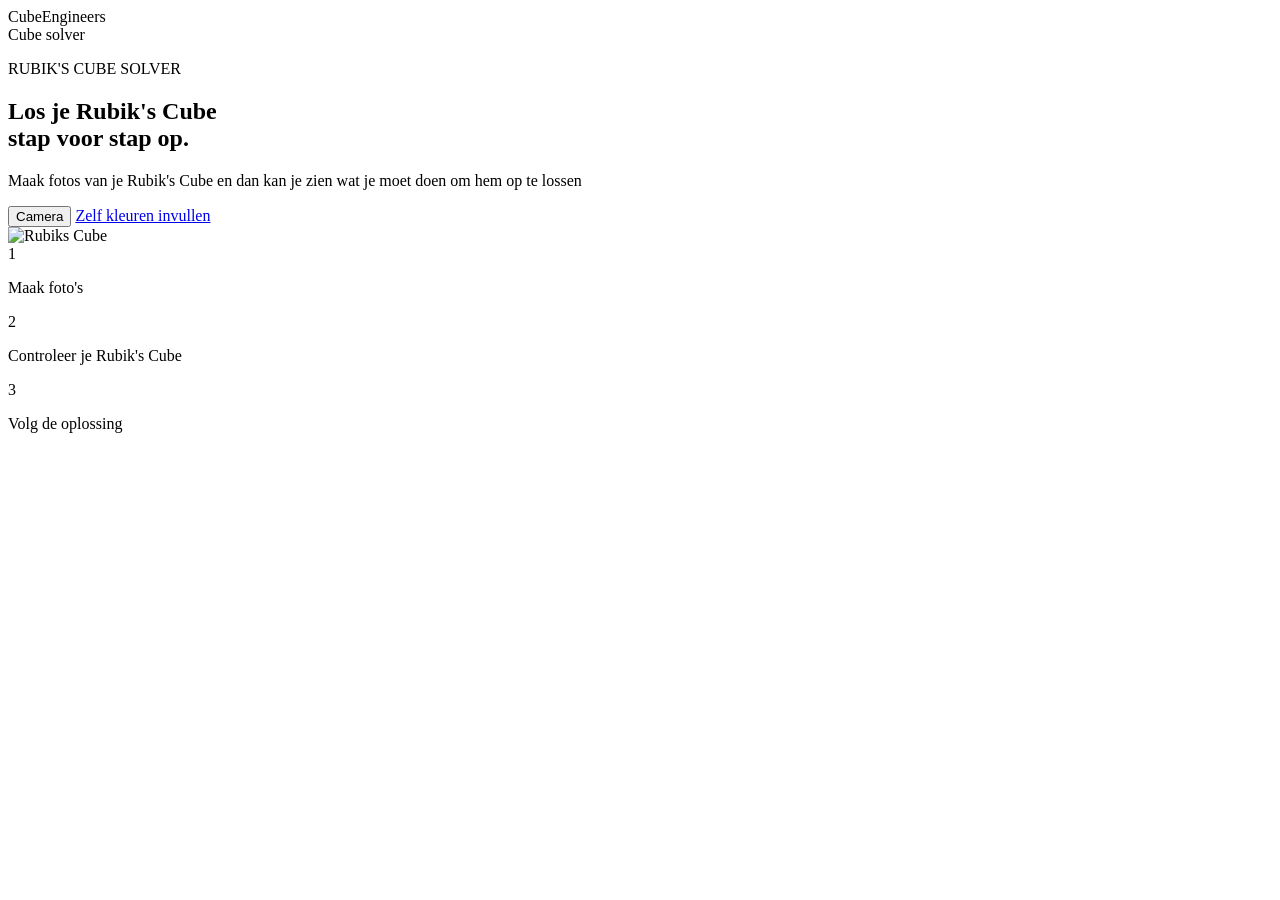
==== index.html @ 653329a5 "Add files via upload" ====
<!DOCTYPE html>
<html lang="nl">

<head>
    <meta charset="UTF-8">
    <meta name="viewport" content="width=device-width, initial-scale=1.0">

    <title>Cube Engineers</title>

    <link rel="stylesheet" href="style.css">
</head>

<body>

    <header>
        <div class="logo">
            Cube<span>Engineers</span>
        </div>

        <div class="header-right">
            <span>Cube solver</span>
        </div>
    </header>


    <main>

        <section class="hero">

            <div class="hero-text">

                <p class="small-text">RUBIK'S CUBE SOLVER</p>

                <h1>
                    Los je Rubik's Cube<br>
                    stap voor stap op.
                </h1>

                <p class="intro">
                    Maak fotos van je Rubik's Cube en dan kan je zien wat je moet doen om hem op te lossen
                </p>

                <div class="buttons">

                    <button class="camera-button">
                        Camera
                    </button>

                    <a href="zelf-invullen.html" class="manual-button">
                        Zelf kleuren invullen
                    </a>

                </div>

            </div>


            <div class="cube-image">

                <img src="rubiks-cube-transparant-v5.png" alt="Rubiks Cube">

            </div>

        </section>


        <section class="onderkant">

            <div>
                <span>1</span>
                <p>Maak foto's</p>
            </div>

            <div>
                <span>2</span>
                <p>Controleer je Rubik's Cube</p>
            </div>

            <div>
                <span>3</span>
                <p>Volg de oplossing</p>
            </div>

        </section>

    </main>

</body>

</html>
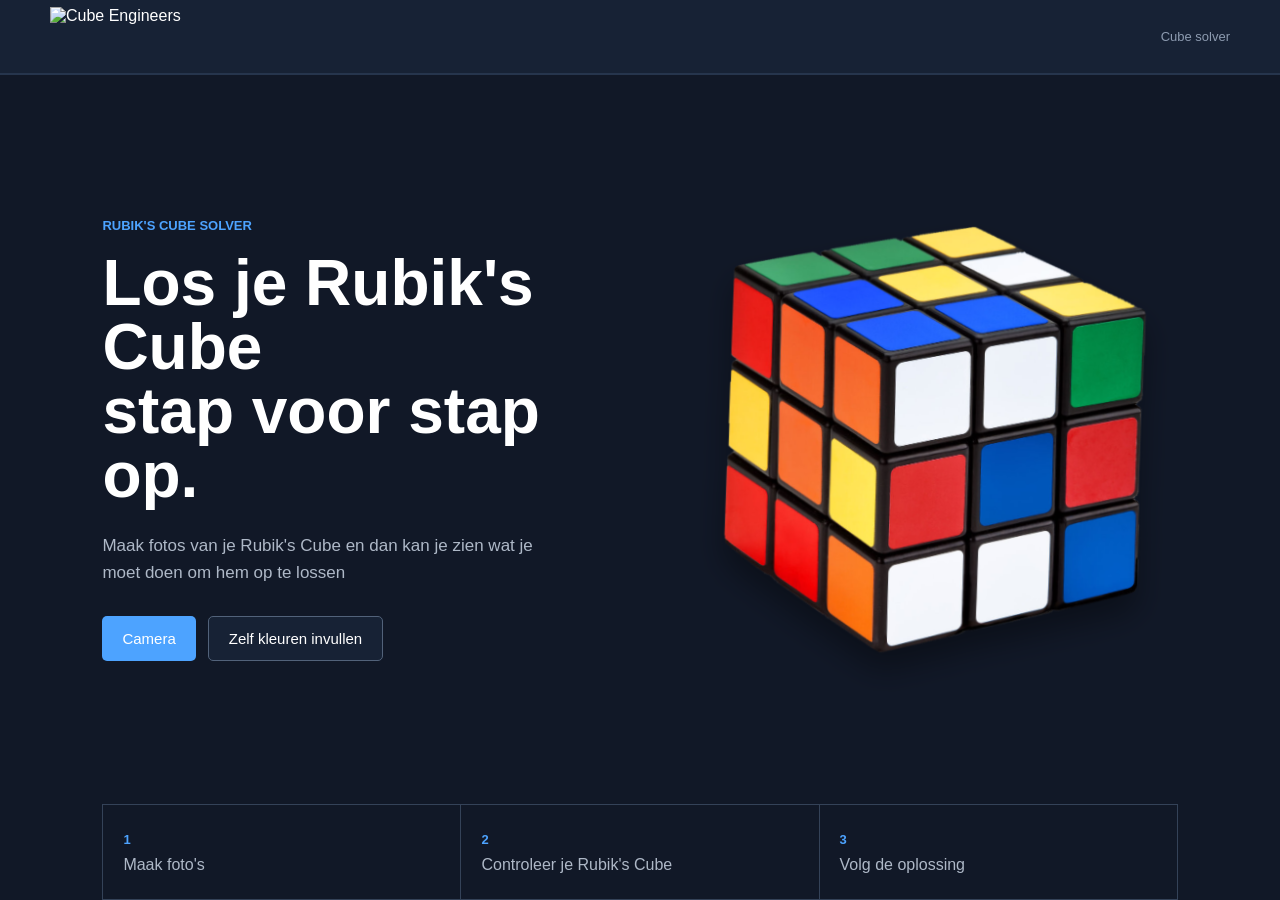
==== commit 543f77e4: "Update index.html" ====
--- a/index.html
+++ b/index.html
@@ -14,7 +14,7 @@
 
     <header>
         <div class="logo">
-            Cube<span>Engineers</span>
+            <img src="logo.png" alt="Cube Engineers">
         </div>
 
         <div class="header-right">
--- a/style.css
+++ b/style.css
@@ -0,0 +1,293 @@
+* {
+    box-sizing: border-box;
+    margin: 0;
+    padding: 0;
+}
+
+body {
+    background-color: #111827;
+    color: white;
+    font-family: Arial, sans-serif;
+
+    /* Pagina is minimaal zo hoog als het scherm */
+    min-height: 100vh;
+    display: flex;
+    flex-direction: column;
+}
+
+main {
+    flex: 1;
+    display: flex;
+    flex-direction: column;
+}
+
+
+
+header {
+    height: 75px;
+    flex-shrink: 0;
+
+    /* Blijft bovenaan in beeld tijdens het scrollen */
+    position: sticky;
+    top: 0;
+    z-index: 100;
+
+    display: flex;
+    align-items: center;
+    justify-content: space-between;
+
+    padding: 0 50px;
+
+    background-color: #172235;
+    border-bottom: 2px solid #26354d;
+}
+
+.logo img {
+    height: 60px;
+    width: auto;
+    display: block;
+}
+
+.header-right {
+    color: #8d9bb0;
+    font-size: 13px;
+}
+
+
+
+.hero {
+    flex: 1;
+    min-height: 570px;
+
+    display: flex;
+    align-items: center;
+
+    padding: 60px 8%;
+
+    gap: 80px;
+}
+
+.hero-text {
+    width: 50%;
+}
+
+.small-text {
+    color: #4da3ff;
+
+    font-size: 13px;
+    font-weight: bold;
+
+    margin-bottom: 18px;
+}
+
+h1 {
+    font-size: 64px;
+    line-height: 1;
+
+    margin-bottom: 25px;
+}
+
+.intro {
+    color: #aeb8c7;
+
+    font-size: 17px;
+    line-height: 1.6;
+
+    max-width: 450px;
+
+    margin-bottom: 30px;
+}
+
+
+
+.buttons {
+    display: flex;
+    gap: 12px;
+}
+
+button {
+    font-family: Arial, sans-serif;
+    font-size: 15px;
+
+    padding: 13px 20px;
+
+    cursor: pointer;
+}
+
+.camera-button {
+    background-color: #4da3ff;
+    color: white;
+
+    border: none;
+    border-radius: 5px;
+}
+
+
+.manual-button {
+    background-color: #172235;
+    color: white;
+    border: 1px solid #52627a;
+    border-radius: 5px;
+    font-family: Arial, sans-serif;
+    font-size: 15px;
+    padding: 13px 20px;
+    cursor: pointer;
+    display: inline-block;
+    text-decoration: none;
+}
+
+/* SLIDE ANIMATIE: een kleurvlak schuift van links naar rechts over de knop */
+
+.camera-button,
+.manual-button {
+    position: relative;
+    overflow: hidden;
+    z-index: 0;
+
+    transition: color 0.35s, border-color 0.35s;
+}
+
+.camera-button::before,
+.manual-button::before {
+    content: "";
+
+    position: absolute;
+    inset: 0;
+    z-index: -1;
+
+    transform: translateX(-101%);
+    transition: transform 0.35s ease;
+}
+
+.camera-button::before {
+    background-color: white;
+}
+
+.manual-button::before {
+    background-color: #4da3ff;
+}
+
+.camera-button:hover::before,
+.manual-button:hover::before {
+    transform: translateX(0);
+}
+
+.camera-button:hover {
+    color: #111827;
+}
+
+.manual-button:hover {
+    border-color: #4da3ff;
+}
+
+.cube-image {
+    width: 430px;
+    height: 430px;
+
+    display: flex;
+    align-items: center;
+    justify-content: center;
+
+    background-color: transparent;
+
+    padding: 0;
+
+    transform: rotate(2deg);
+}
+
+.cube-image img {
+    width: 100%;
+    height: 100%;
+
+    object-fit: contain;
+
+    display: block;
+
+    border-radius: 0;
+
+    /* maakt de schaduw alleen rond de cube */
+    filter: drop-shadow(0 18px 15px rgba(0, 0, 0, 0.35));
+}
+
+
+/* ONDERSTE GEDEELTE */
+
+.onderkant {
+    margin: 0 8%;
+
+    border-top: 1px solid #344258;
+    border-bottom: 1px solid #344258;
+
+    display: flex;
+}
+
+.onderkant div {
+    flex: 1;
+
+    padding: 25px 20px;
+
+    border-right: 1px solid #344258;
+}
+
+.onderkant div:first-child {
+    border-left: 1px solid #344258;
+}
+
+.onderkant span {
+    color: #4da3ff;
+
+    font-size: 13px;
+    font-weight: bold;
+}
+
+.onderkant p {
+    margin-top: 8px;
+
+    color: #aeb8c7;
+}
+
+
+/* TELEFOON */
+
+@media (max-width: 800px) {
+
+    header {
+        padding: 0 20px;
+    }
+
+    .hero {
+        display: block;
+
+        padding: 45px 25px;
+    }
+
+    .hero-text {
+        width: 100%;
+    }
+
+    h1 {
+        font-size: 50px;
+    }
+
+    .cube-image {
+        width: 100%;
+        max-width: 380px;
+        height: 380px;
+
+        margin: 50px auto 20px;
+    }
+
+    .onderkant {
+        margin: 0 25px;
+
+        display: block;
+
+        /* de vakjes hebben op de telefoon al een eigen lijntje onderaan */
+        border-bottom: none;
+    }
+
+    .onderkant div {
+        border-left: 1px solid #344258;
+        border-bottom: 1px solid #344258;
+    }
+}
